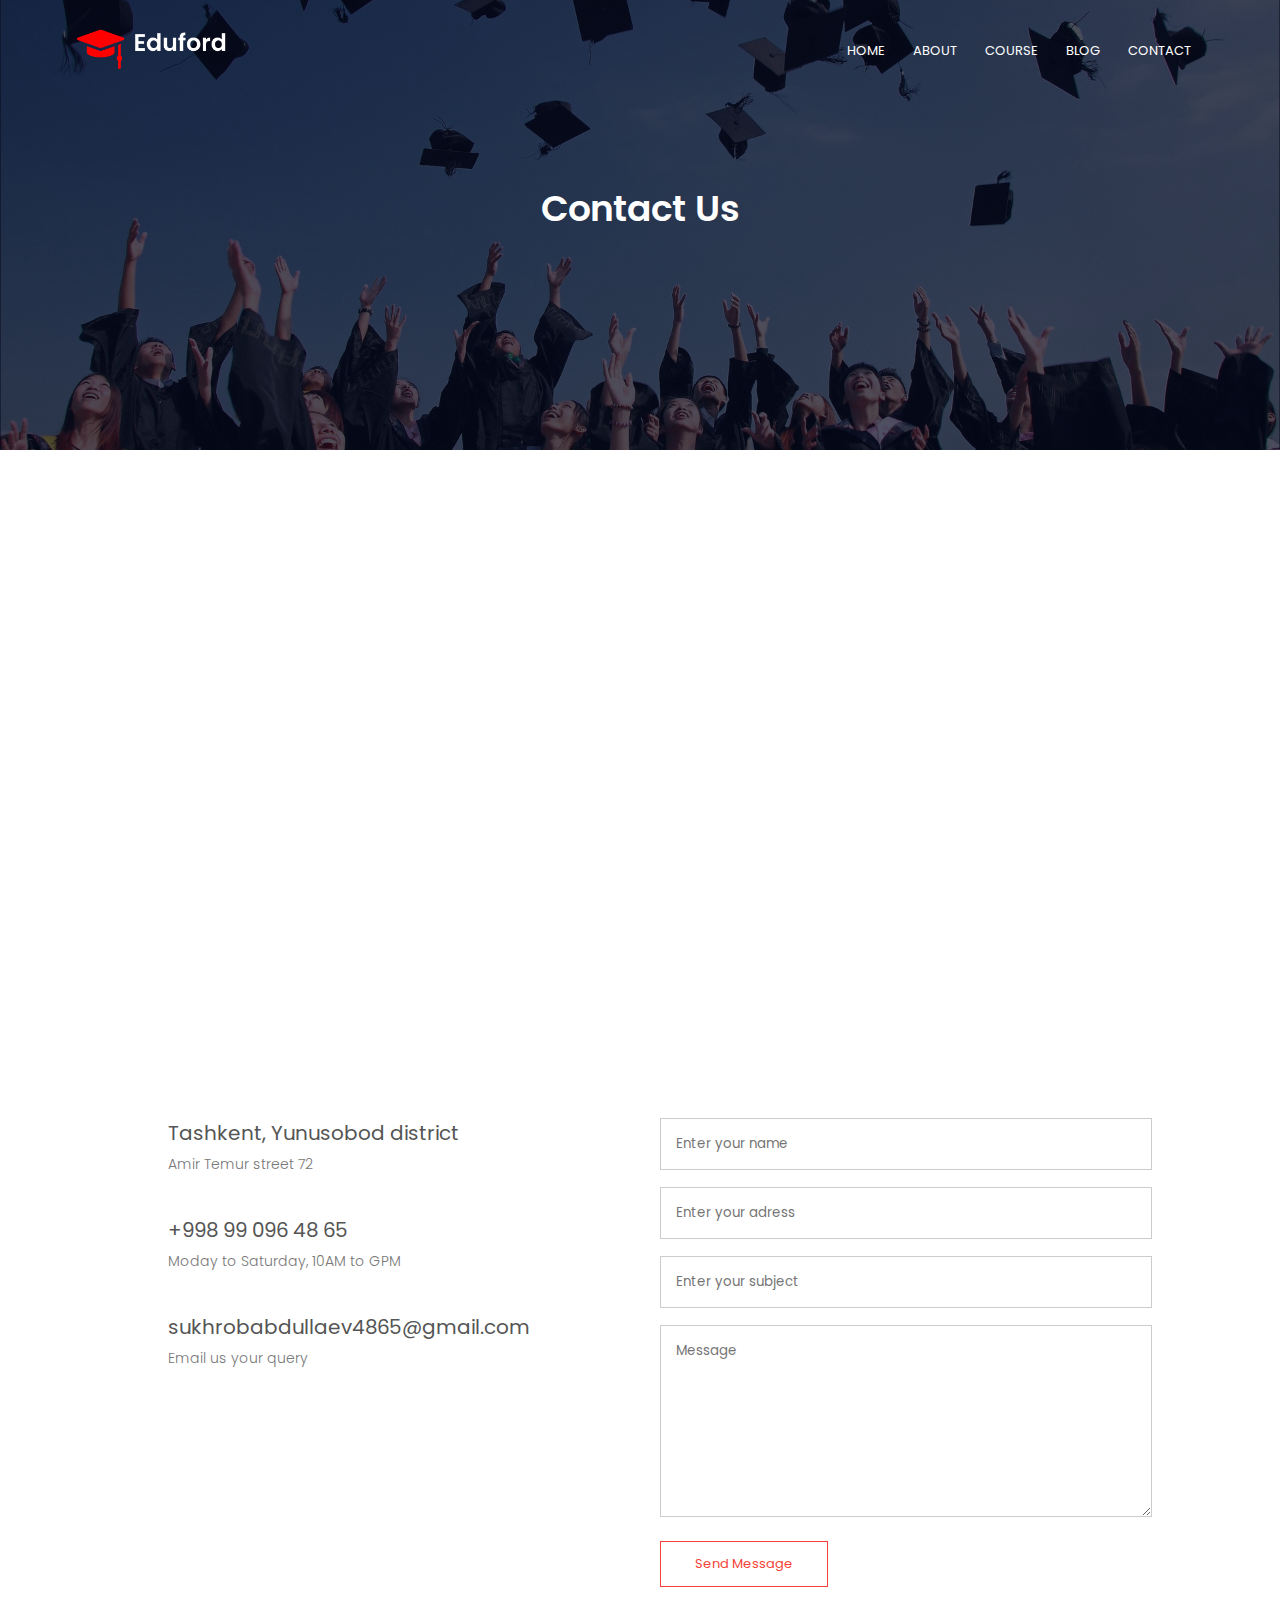
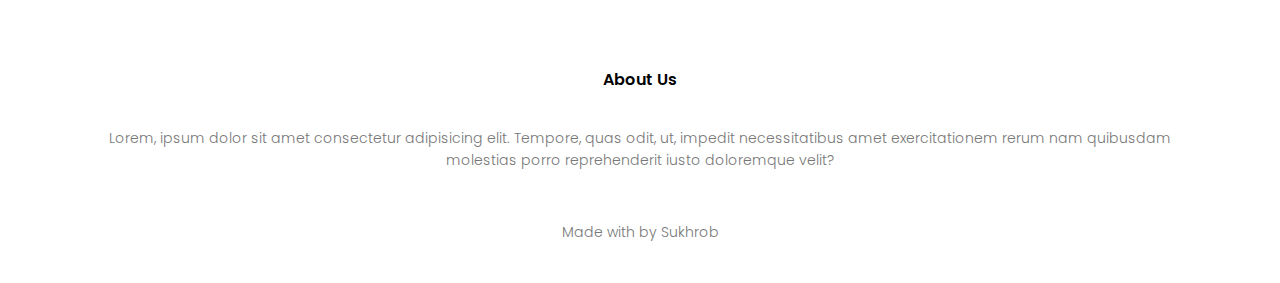
==== contact.html @ a60429b6 "add existing fiels" ====
<!DOCTYPE html>
<html lang="en">
<head>
    <meta charset="UTF-8">
    <meta http-equiv="X-UA-Compatible" content="IE=edge">
    <meta name="viewport" content="width=device-width, initial-scale=1.0">
    <title>Univeristy Website Design</title>
    <!-- fonts -->
    <link rel="preconnect" href="https://fonts.googleapis.com">
    <link rel="preconnect" href="https://fonts.gstatic.com" crossorigin>
    <link href="https://fonts.googleapis.com/css2?family=Poppins:wght@100;200;300;400;600;700&display=swap" rel="stylesheet">
    <!-- font awesomes icons -->
    <link rel="stylesheet" href="https://cdnjs.cloudflare.com/ajax/libs/font-awesome/4.0.0/css/font-awesome.css" integrity="sha512-72McA95q/YhjwmWFMGe8RI3aZIMCTJWPBbV8iQY3jy1z9+bi6+jHnERuNrDPo/WGYEzzNs4WdHNyyEr/yXJ9pA==" crossorigin="anonymous" referrerpolicy="no-referrer" />
    <link rel="stylesheet" href="https://cdnjs.cloudflare.com/ajax/libs/font-awesome/6.2.1/css/all.min.css" integrity="sha512-MV7K8+y+gLIBoVD59lQIYicR65iaqukzvf/nwasF0nqhPay5w/9lJmVM2hMDcnK1OnMGCdVK+iQrJ7lzPJQd1w==" crossorigin="anonymous" referrerpolicy="no-referrer" />
    <!-- css file -->
    <link rel="stylesheet" href="./css/main.css">
</head>
<body> 
    <!--   header section   -->
    <header class="sub-header">
        <nav>
            <a href="index.html">
                <img src="./images/logo.png" alt="">
            </a>
            <div class="nav-links" id="navLinks">
                <i class="fa fa-times" onclick="hideMenu()"></i>
                <ul>
                    <li><a href="index.html">HOME</a></li>
                    <li><a href="about.html">ABOUT</a></li>
                    <li><a href="course.html">COURSE</a></li>
                    <li><a href="blog.html">BLOG</a></li>
                    <li><a href="contact.html">CONTACT</a></li>
                </ul>
            </div>
            <i class="fa fa-bars" onclick="showMenu()"></i>
        </nav>
        <h1>Contact Us</h1>
    </header>   

    <!-- contact us -->

    <section class="location">
        <iframe src="https://www.google.com/maps/embed?pb=!1m18!1m12!1m3!1d2995.5253244076844!2d69.28250192022492!3d41.340934150248465!2m3!1f0!2f0!3f0!3m2!1i1024!2i768!4f13.1!3m3!1m2!1s0x38ae8b534175ed31%3A0x52a8f9d9414a2ad8!2sTUIT!5e0!3m2!1sen!2s!4v1673886996429!5m2!1sen!2s" width="600" height="450" style="border:0;" allowfullscreen="" loading="lazy" referrerpolicy="no-referrer-when-downgrade"></iframe>
    </section>

    <section class="contact-us">
        <div class="row">
            <div class="contact-col">
                <div>
                    <i class="fa fa-home"></i>
                    <span>
                        <h5>Tashkent, Yunusobod district</h5>
                        <p>Amir Temur street 72</p>
                    </span>
                </div>
                <div>
                    <i class="fa fa-phone"></i>
                    <span>
                        <h5>+998 99 096 48 65</h5>
                        <p>Moday to Saturday, 10AM to GPM</p>
                    </span>
                </div>
                <div>
                    <i class="fa fa-envelope-o"></i>
                    <span>
                        <h5>sukhrobabdullaev4865@gmail.com</h5>
                        <p>Email us your query</p>
                    </span>
                </div>
            </div>
            <div class="contact-col">

                <form action="">
                    <input type="text" placeholder="Enter your name" required>
                    <input type="email" placeholder="Enter your adress" required>
                    <input type="text" placeholder="Enter your subject" required>
                    <textarea placeholder="Message" rows="8"></textarea>
                    <button type="submit" class="hero-btn red-btn">Send Message</button>
                </form>

            </div>
        </div>
    </section>

    <!-- footer -->

    <footer class="footer">
        <h4>About Us</h4>
        <p>Lorem, ipsum dolor sit amet consectetur adipisicing elit. Tempore, quas odit, ut, impedit necessitatibus amet exercitationem  rerum nam quibusdam  <br> molestias porro reprehenderit iusto doloremque velit?</p>
        <div class="icons">
            <i class="fa fa-facebook"></i>
            <i class="fa fa-twitter"></i>
            <i class="fa fa-instagram"></i>
            <i class="fa fa-linkedin"></i>
        </div>
        <p>Made with <i class="fa fa-heart-o"></i> by Sukhrob</p>
    </footer>





    <script src=".//js/app.js"></script>
</body>
</html>
---- css/main.css ----
*{
    margin: 0;
    padding: 0;
    box-sizing: border-box;
    font-family: 'Poppins', sans-serif;
}

.header {
    min-height: 100vh;
    width: 100%;
    background-image: linear-gradient(rgba(4,9,30,0.7),rgba(4,9,30,0.7)), url('../images/banner.png');
    background-size: cover;
    background-position: center;
    position: relative;
}
nav{
    display: flex;
    padding: 2% 6%;
    justify-content: space-between;
    align-items: center;
}
nav img {
    width: 150px;
}
.nav-links {
    flex: 1;
    text-align: right;
}
.nav-links ul li {
    list-style: none;
    display: inline-block;
    padding: 8px 12px;
    position: relative;
}
.nav-links ul li a {
    color: #fff;
    text-decoration: none;
    font-size: 13px;
}

.nav-links ul li::after {
    content: '';
    width: 0%;
    height: 2px;
    background: #f44336;
    display: block;
    margin: auto;
    transition: 0.5s;
}
.nav-links ul li:hover::after{
    width: 100%;
}
.text-box {
    width: 90%;
    color: #fff;
    position: absolute;
    top: 50%;
    left: 50%;
    transform: translate(-50%,-50%);
    text-align: center;
}

.text-box h1 {
    font-size: 62px;
}
.text-box p {
    margin: 10px 0 40px;
    font-size: 14px;
    color: #777;
}
.hero-btn {
    display: inline-block;
    text-decoration: none;
    color: #fff;
    border: 1px solid #fff;
    padding: 12px 34px;
    font-size: 13px;
    background: transparent;
    position: relative;
    cursor:pointer;
    transition: 1s;
}
.hero-btn:hover {
    border: 1px solid #f44336;
    background: #f44336;
}

nav .fa {
    display: none;
}

@media (max-width:700px) {
    .text-box h1 {
       font-size: 20px;  
    }
    .nav-links ul li {
        display: block;
    }
    .nav-links{
        position: fixed;
        background-color: #f44336;
        height: 100vh;
        width: 200px;
        top: 0;
        right: -200px;
        text-align: left;
        z-index: 2;
        transition: 1s;
    }
    nav .fa {
        display: block;
        color: #fff;
        margin: 10px;
        font-size: 22px;
        cursor: pointer;
    }
    .nav-links ul {
        padding: 30px;
    }
}

/* course */

.course {
    width: 80%;
    margin: auto;
    text-align: center;
    padding:100px 0;
}
h1 {
    font-size: 36px;
    font-weight: 600;
    text-transform: capitalize;
}
p{
    color: #777;
    font-size: 14px;
    font-weight: 300;
    line-height: 22px;
    padding: 10px;
}

.row {
    margin-top: 5%;
    display: flex;
    justify-content: space-between;
}

.course-col {
    flex-basis: 32%;
    background-color: #fff3f3;
    border-radius: 10px;
    margin-top: 5%;
    padding: 20px 12px;
    transition: 0.5s;
}
h3 {
    text-align: center;
    font-weight: 600;
    margin: 10px 0;
}
.course-col:hover{
    box-shadow: 0 0 20px 0px rgba(0,0,0,0.2);
}

@media(max-width:700px) {
    .row{
        flex-direction: column;
    }   
}

/* campus */

.campus {
    width: 80%;
    margin: auto;
    padding-top:50px ;
    text-align: center;
}
.campus-col {
    flex-basis: 32%;
    border-radius: 10px;
    margin-bottom: 30px;
    position: relative;
    overflow: hidden;
}
.campus-col img {
    width: 100%;
    display: block;
}
.layer {
    position: absolute;
    background: transparent;
    height: 100%;
    width: 100%;
    top: 0;
    left: 0;
    transition: 0.5s;
}
.layer:hover{
    background: rgba(226,0,0,0.7);
}

.layer h3{
    position: absolute;
    font-weight: 500;
    color: #fff;
    font-size: 26px;
    bottom:0;
    left: 50%;
    transform: translateX(-50%);
    opacity: 0;
    transition: 0.5s;
}
.layer:hover h3 {
    bottom: 49%;
    opacity: 1;
}


/* facilities */

.facilities {
    width: 80%;
    margin: auto;
    text-align: center;
    padding-top: 100px;
}
.facilities-col {
    flex-basis: 31%;
    border-radius: 10px;
    margin-bottom: 5%;
    text-align: left;
}

.facilities-col img {
    width: 100%;
    border-radius: 10px;
}
.facilities-col p {
    padding: 0;
}

.facilities-col h3{
    margin-top: 16px;
    margin-bottom: 15px;
    text-align: left;
}

/* testimonials */
.testimonials {
    width: 80%;
    margin: auto;
    text-align: center;
    padding-top: 100px;
}
.testimonials-col {
    flex-basis: 44%;
    border-radius: 10px;
    margin-bottom: 5%;
    text-align: left;
    background:#fff3f3;
    padding: 25px;
    cursor: pointer;
    display: flex;
}
.testimonials-col img {
    height: 40px;
    margin-left: 5px;
    margin-right: 30px;
    border-radius: 50%;
}
.testimonials-col p {
    padding: 0;
}
.testimonials-col h3{
    margin-top: 15px;
    text-align: left;
}
.testimonials-col .fa {
    color: #f44336;
}

@media (max-width:700px) {
    .testimonials img {
        margin-left: 0px;
        margin-right: 15px;
    }
}

/* call to action */
.cta {
    margin: 100px auto;
    width: 80%;
    background-image: linear-gradient(rgba(0,0,0,0.7),rgba(0,0,0,0.7)),url('../images/banner2.jpg');
    background-position: center;
    background-size: cover;
    border-radius: 10px;
    text-align: center;
    padding: 100px 0;
}
.cta h1{
    color: #fff;
    margin-bottom: 40px;
    padding: 0;
}
@media(max-width:700px) {
    .cta h1 {
        font-size: 24px;
    }
}

/* footer */
.footer {
    width: 100%;
    text-align: center;
    padding: 30px 0;
}

.footer h4{
    margin-bottom: 25px;
    margin-top: 20px;
    font-weight: 600;
}

.icons .fa{
    font-size: 20px;
    color: #f44336;
    margin: 0 13px;
    cursor: pointer;
    padding: 18px 0;
}
.fa-heart-o {
    color: #f44336;
}

/* -----------about us ----------------- */

.sub-header {
    height: 50vh;
    width: 100%;
    background-image: linear-gradient(rgba(4,9,30,0.7),rgba(4,9,30,0.7)),url('../images/background.jpg');
    background-position: center;
    background-size: cover;
    text-align: center;
    color: #fff;

}
.sub-header h1 {
    margin-top: 80px;
}

.about-us {
    width: 80%;
    margin: auto;
    padding-top: 80px;
    padding-bottom: 50px;
}
.about-col {
    flex-basis: 48%;
    padding: 30px 2px;
}

.about-col img {
    width: 100%;
}
.about-col h1 {
    padding-top: 0;
}
.about-col p{
    padding: 15px 0 25px;
}
.red-btn {
    border: 1px solid #f44336;
    background-color: transparent;
    color: #f44336;
}
.red-btn:hover {
    color: #fff;
}
/* blof page */
.blog-content {
    width: 80%;
    margin: auto;
    padding: 60px 0;
}
.blog-left {
    flex-basis: 65%;
}
.blog-left img {
    width: 100%;
}
.blog-left  h2 {
    color: #222;
    font-weight: 600;
    margin: 30px 0;
}
.blog-right {
    flex-basis: 32%;
}
.blog-right h3{
    background: #f44336;
    color: #fff;
    padding: 7px 0;
    font-size: 16px;
    margin-bottom: 20px;
}
.blog-right div {
    display: flex;
    align-items: center;
    justify-content: space-between;
    color: #555;
    padding: 8px;
}

.comment-box {
    border: 1px solid #ccc;
    margin: 50px 0;
    padding: 10px 20px;
}

.comment-box h3 {
    text-align: left;
}

.comment-form input, .comment-form textarea {
    width: 100%;
    padding: 10px;
    margin: 15px 0;
    border: none;
    outline: none;
    background: #f0f0f0;
}

.comment-form button {
    margin: 10px 0;
}
@media(max-width:700px) {
    .sub-header h1{
        font-size: 24px;
    }
}

/* contact us */

.location {
    width: 80%;
    margin: auto;
    padding: 80px 0;
}
.location iframe {
    width: 100%;
}

.contact-us {
    width: 80%;
    margin: auto;
}
.contact-col {
    flex-basis: 48%;
    margin-bottom: 30px;
}
.contact-col div {
    display: flex;
    align-items: center;
    margin-bottom: 40px;
}       
.contact-col div .fa {
    font-size: 28px;
    color: #f44336;
    margin: 10px;
    margin-right: 30px;
}
.contact-col div p {
    padding: 0;
}
.contact-col div h5{
    font-size: 20px;
    margin-bottom: 5px;
    color: #555;
    font-weight: 400;
}

.contact-col input, .contact-col textarea {
    width: 100%;
    padding: 15px;
    margin-bottom: 17px;
    outline: none;
    border: 1px solid #ccc;
}
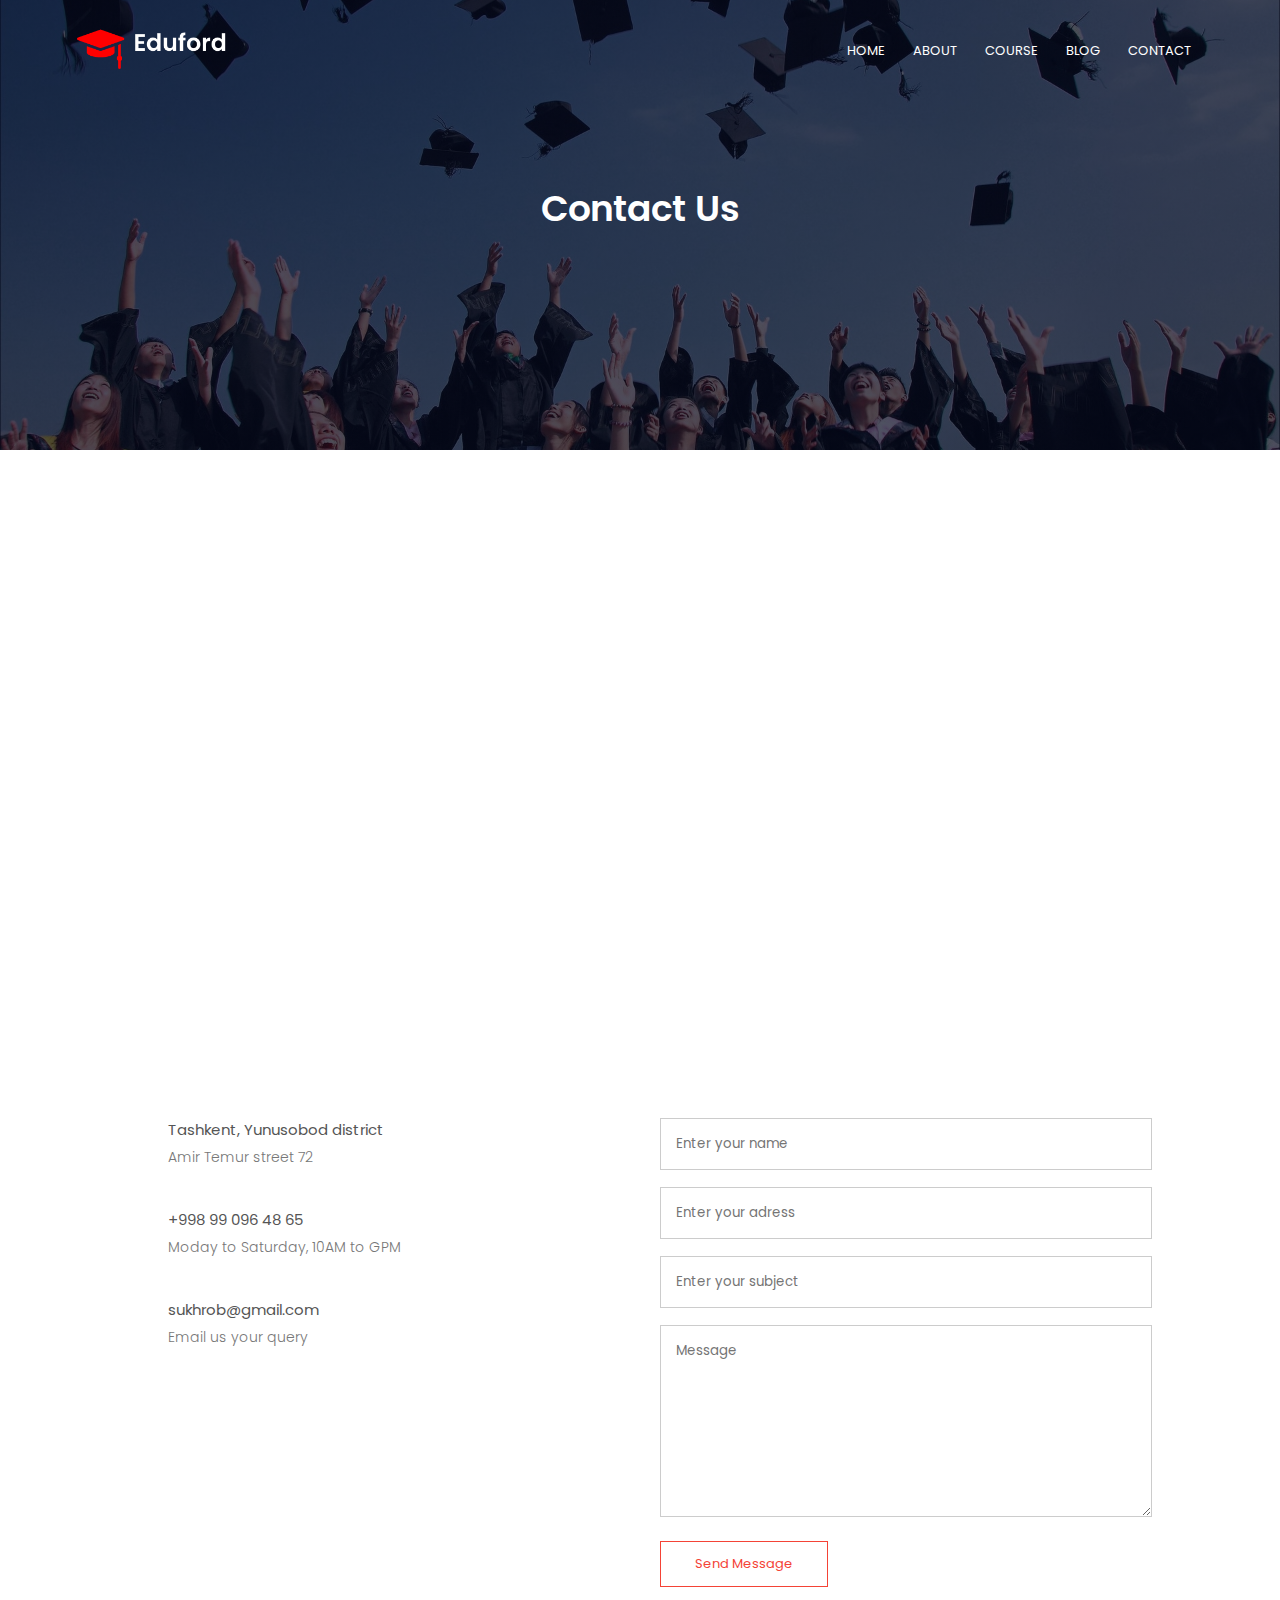
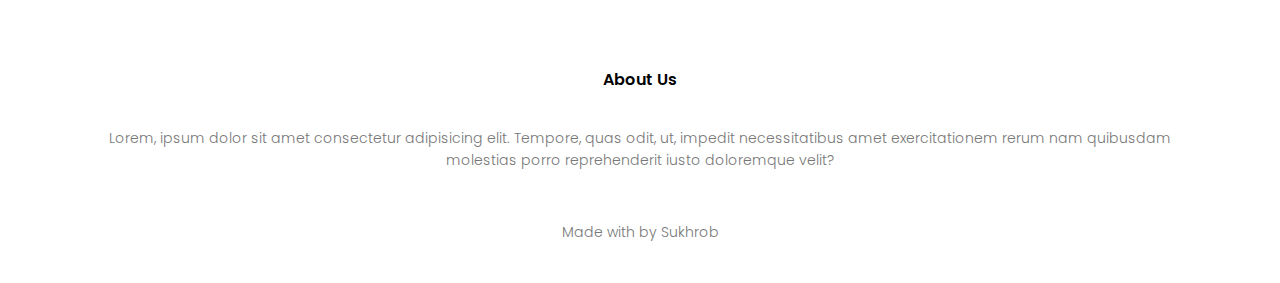
==== commit 77524ed4: "change contact file" ====
--- a/contact.html
+++ b/contact.html
@@ -63,7 +63,7 @@
                 <div>
                     <i class="fa fa-envelope-o"></i>
                     <span>
-                        <h5>sukhrobabdullaev4865@gmail.com</h5>
+                        <h5>sukhrob@gmail.com</h5>
                         <p>Email us your query</p>
                     </span>
                 </div>
--- a/css/main.css
+++ b/css/main.css
@@ -475,7 +475,7 @@
     padding: 0;
 }
 .contact-col div h5{
-    font-size: 20px;
+    font-size: 15px;
     margin-bottom: 5px;
     color: #555;
     font-weight: 400;
